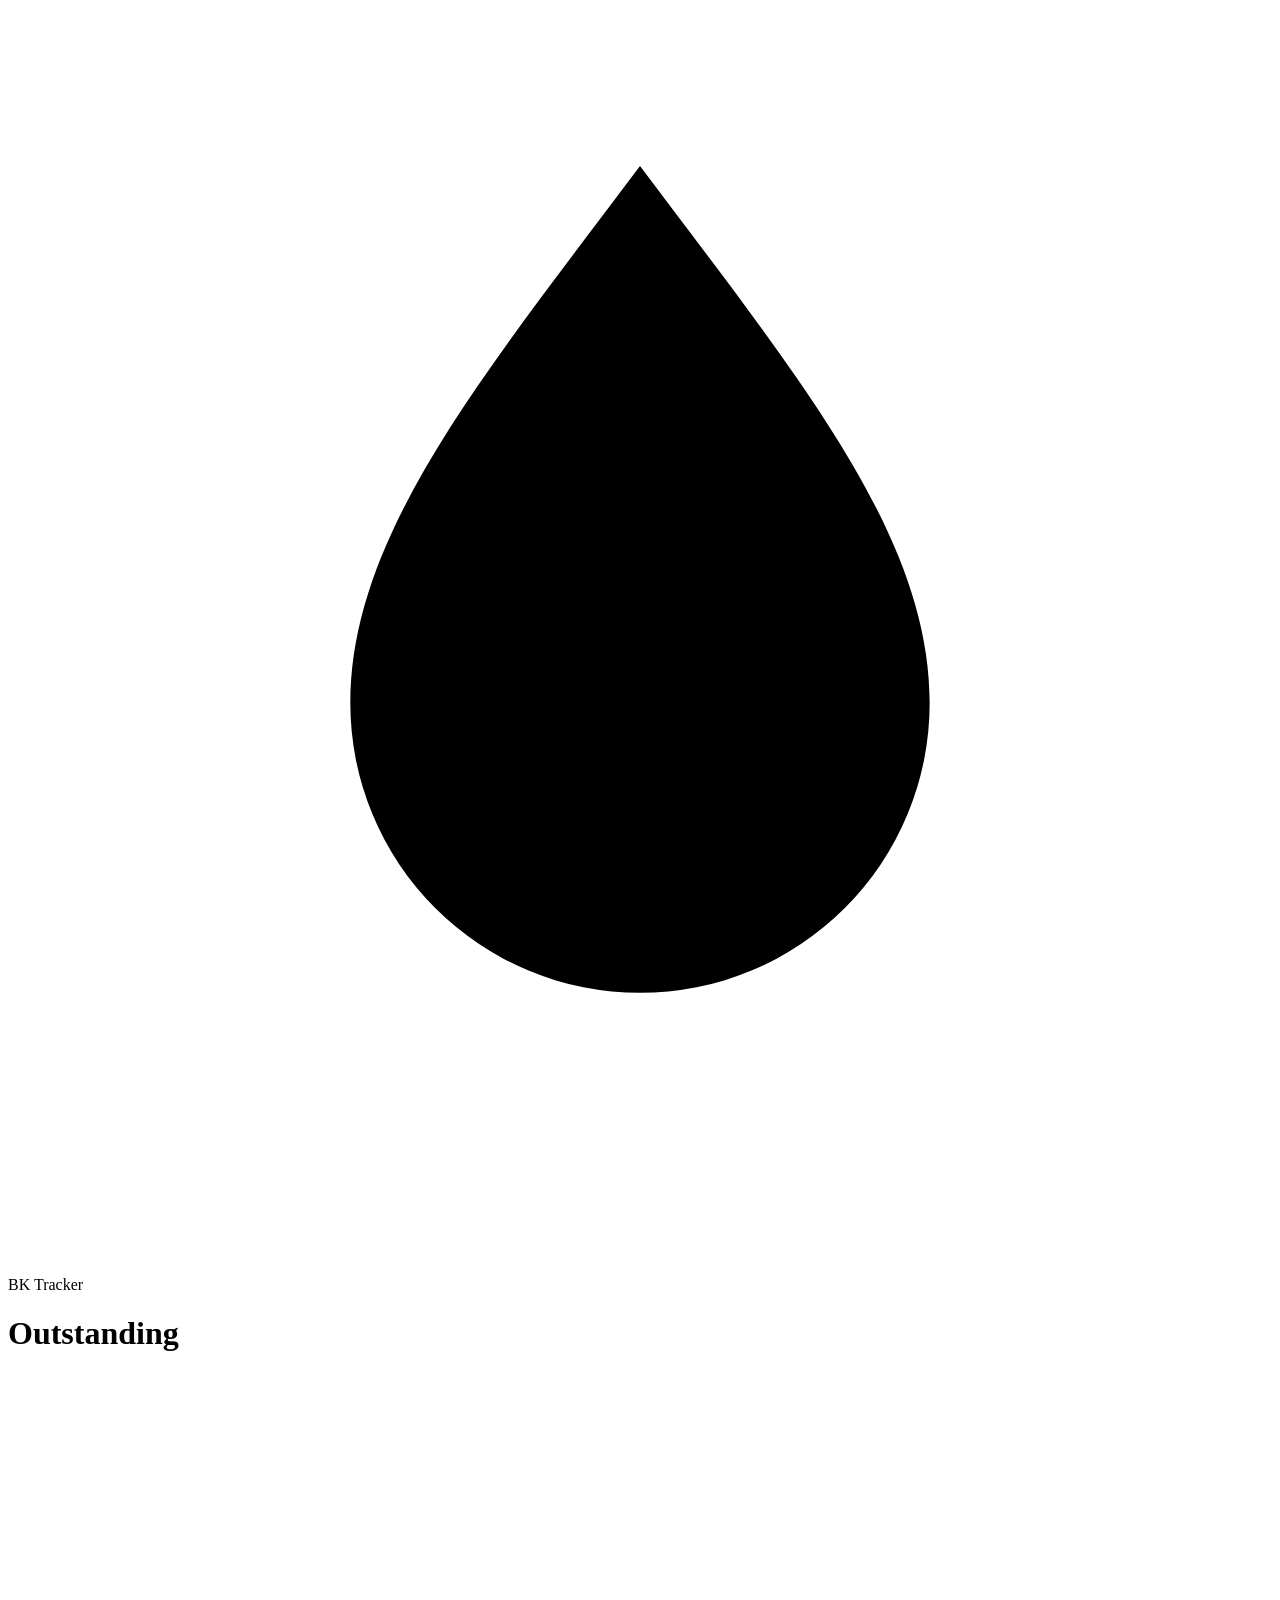
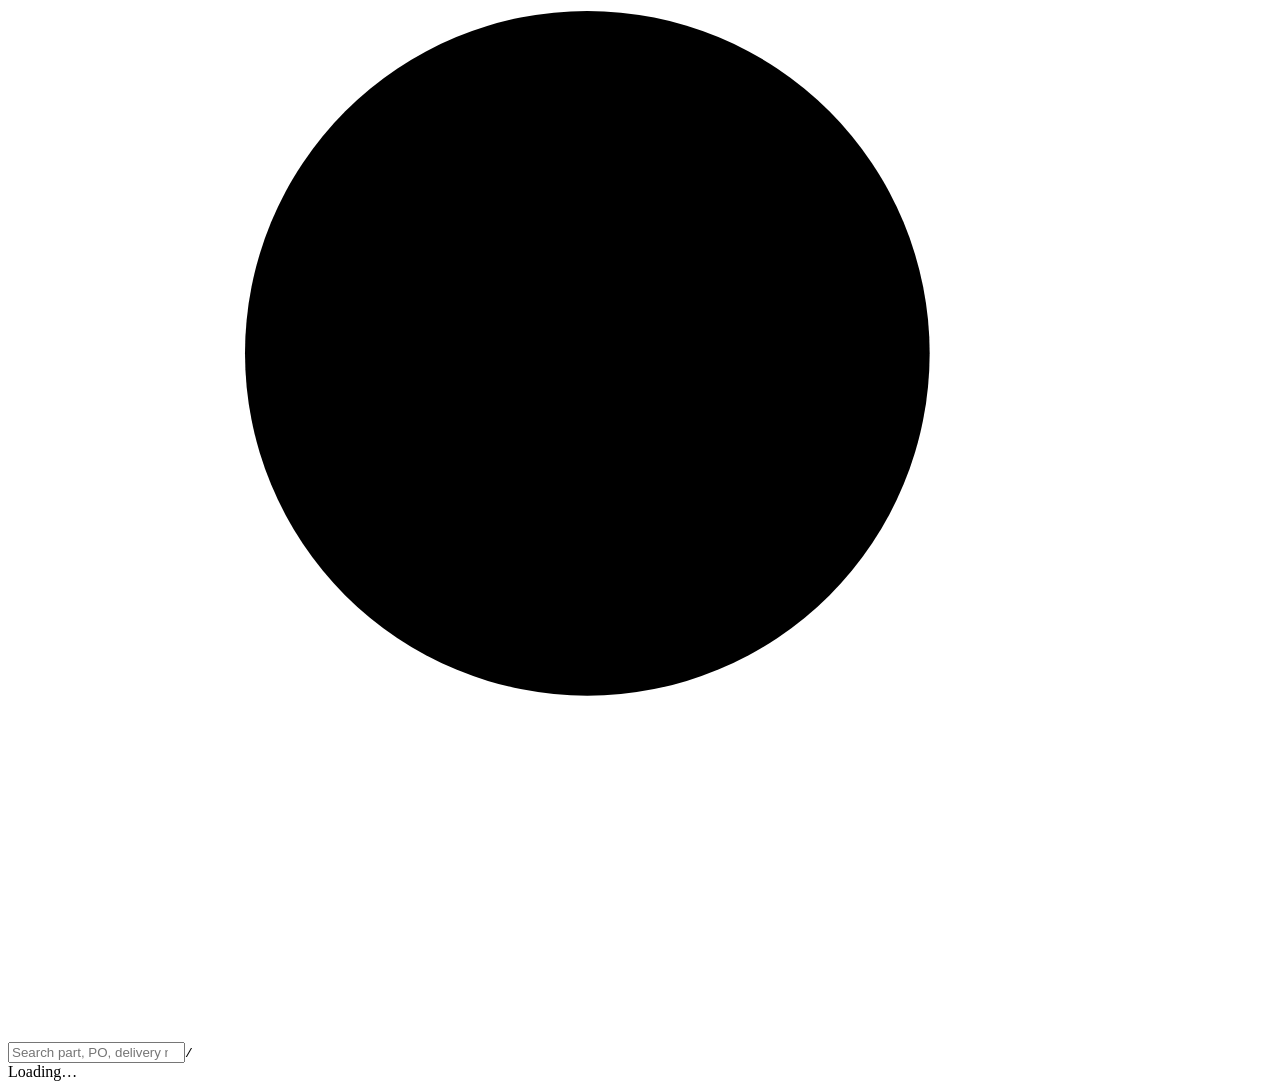
==== src/shell.html @ c3b13cb0 "BK Tracker: first version Order tracking moved from SharePoint: parts with old/new numbers, orders a" ====
<!DOCTYPE html>
<html lang="en">
<head>
<meta charset="utf-8">
<meta name="viewport" content="width=device-width, initial-scale=1, viewport-fit=cover">
<title>BK Tracker</title>
<link rel="manifest" href="manifest.webmanifest">
<meta name="theme-color" content="#0f6f7c">
<link rel="icon" href="icon.svg" type="image/svg+xml">
<link rel="preconnect" href="https://fonts.googleapis.com">
<link rel="preconnect" href="https://fonts.gstatic.com" crossorigin>
<link href="https://fonts.googleapis.com/css2?family=Bricolage+Grotesque:opsz,wght@12..96,600;12..96,700&family=IBM+Plex+Sans:wght@400;500;600&display=swap" rel="stylesheet">
<style>
/*CSS*/
</style>
</head>
<body>
<div class="app" id="app">
  <aside class="side" aria-label="Sections">
    <div class="brand"><span class="brand-mark"><svg viewBox="0 0 24 24" aria-hidden="true"><path d="M12 3c3 4 5.5 7 5.5 10.2A5.5 5.5 0 0 1 6.5 13.2C6.5 10 9 7 12 3z"/></svg></span>BK Tracker</div>
    <nav class="nav" id="nav"></nav>
    <div class="side-foot" id="sideFoot"></div>
  </aside>
  <main class="main">
    <header class="head">
      <h1 id="viewTitle">Outstanding</h1><span class="sub" id="viewSub"></span>
      <span class="spacer"></span>
      <label class="search" for="search"><svg viewBox="0 0 24 24"><circle cx="11" cy="11" r="6.5"/><path d="M20 20l-4.2-4.2"/></svg><input id="search" type="search" placeholder="Search part, PO, delivery note…" autocomplete="off" aria-label="Search"><kbd>/</kbd></label>
    </header>
    <div class="toolbar" id="toolbar"></div>
    <div class="content" id="content"><div class="empty">Loading…</div></div>
  </main>
</div>
<div class="sheet-bg" id="sheet" hidden></div>
<div class="toast" id="toast" role="status" hidden></div>
<script>
// The publishable key is meant to be public; access is protected by row-level security in Supabase.
window.BK_CONFIG = {
  supabaseUrl: 'https://esyaxplcxvvtjdthidyu.supabase.co',
  supabaseKey: 'sb_publishable_vlXiCn7sTkg0HgVt-1RaTQ_YAi0h2mU'
};
</script>
<script src="vendor/supabase.js"></script>
<script>
/*APP*/
</script>
</body>
</html>
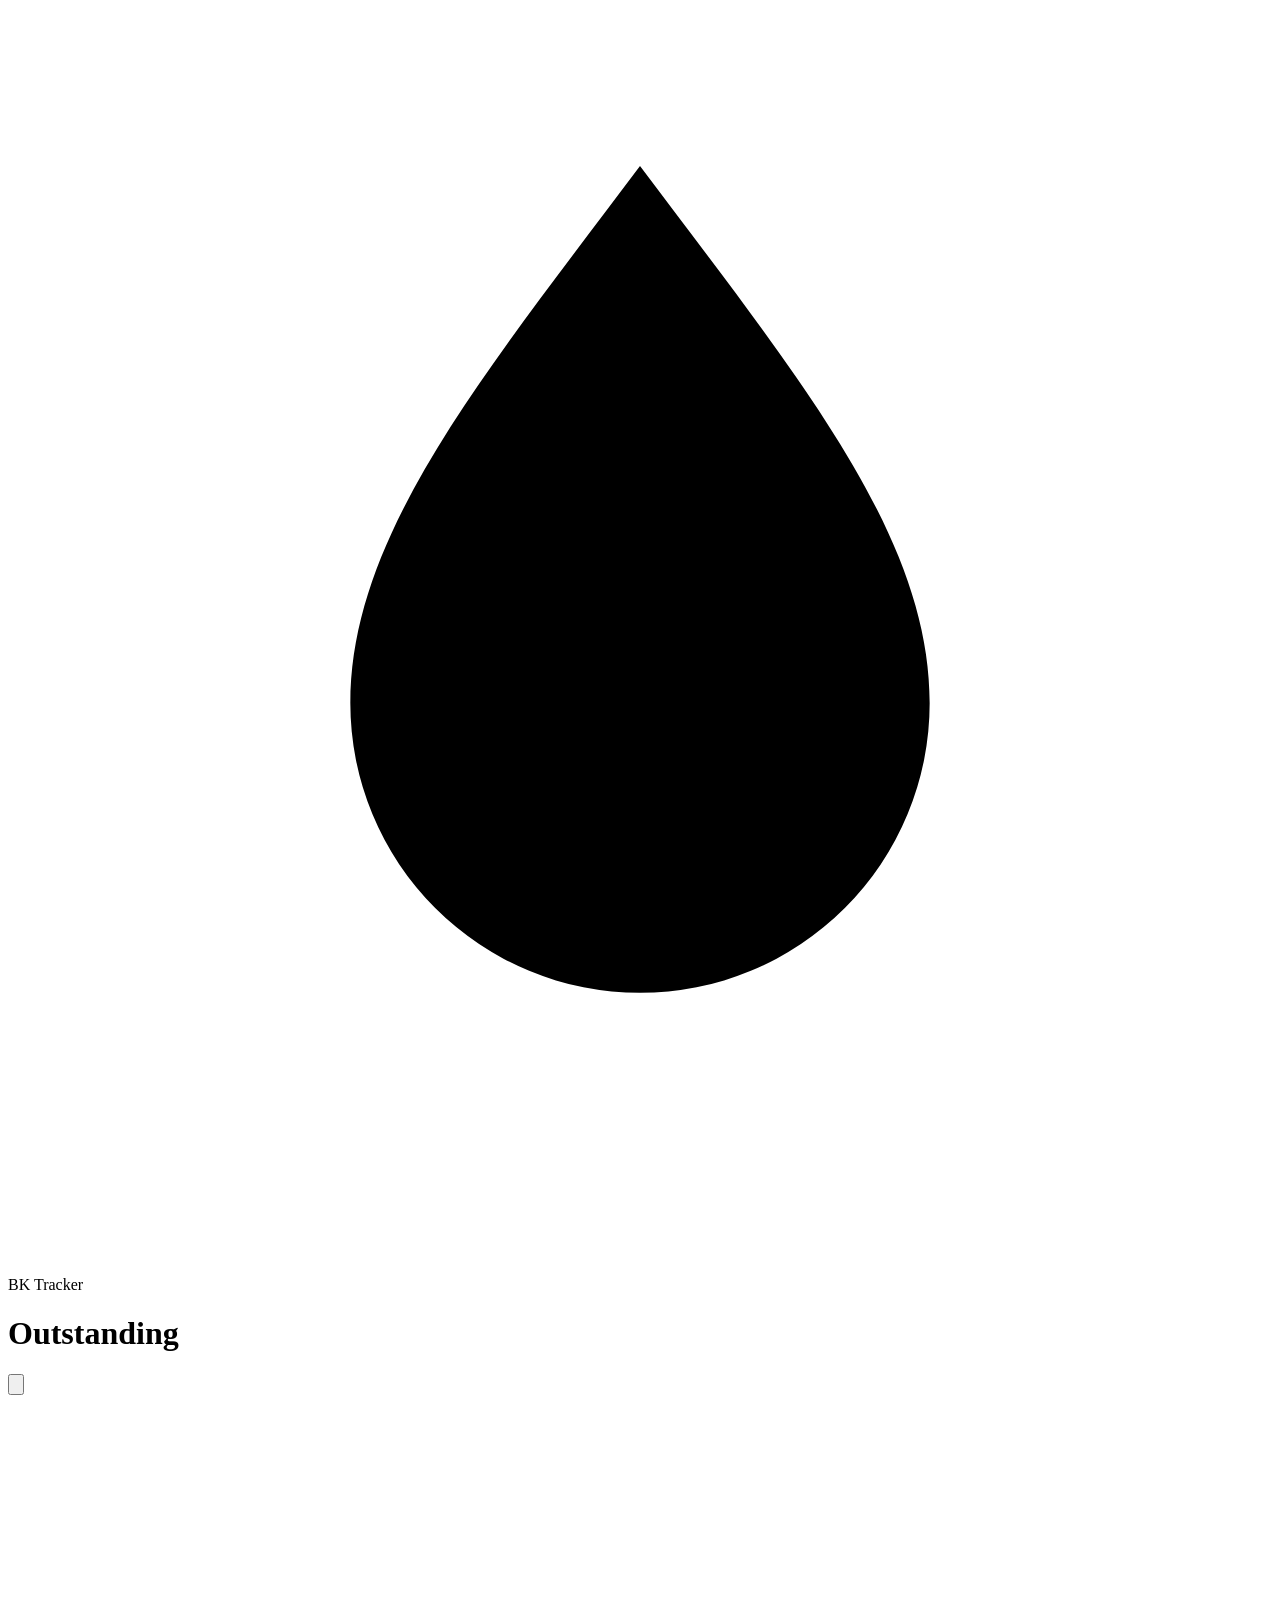
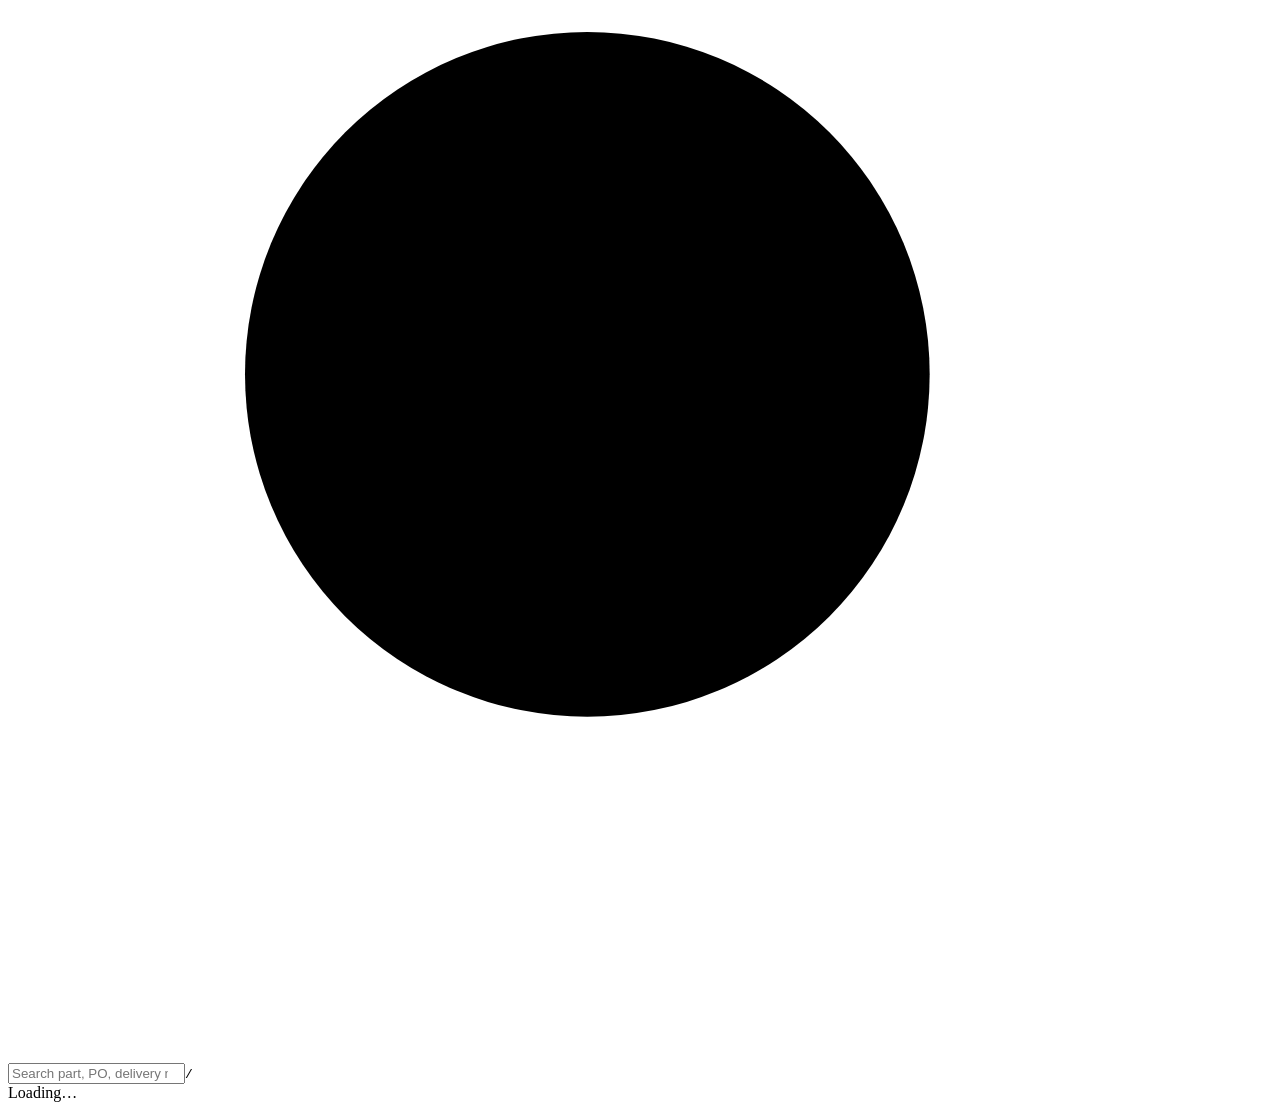
==== commit ca1ca5e7: "Redesign: Tally themes + Settings panel, backlog-style Outstanding, calmer order/delivery pages, WET" ====
--- a/src/shell.html
+++ b/src/shell.html
@@ -25,7 +25,7 @@
     <header class="head">
       <h1 id="viewTitle">Outstanding</h1><span class="sub" id="viewSub"></span>
       <span class="spacer"></span>
-      <label class="search" for="search"><svg viewBox="0 0 24 24"><circle cx="11" cy="11" r="6.5"/><path d="M20 20l-4.2-4.2"/></svg><input id="search" type="search" placeholder="Search part, PO, delivery note…" autocomplete="off" aria-label="Search"><kbd>/</kbd></label>
+      <button class="iconbtn head-gear" data-act="settings" title="Settings" aria-label="Settings"><svg viewBox="0 0 24 24"><circle cx="12" cy="12" r="3"/><path d="M19.4 15a1.7 1.7 0 0 0 .3 1.8l.1.1a2 2 0 1 1-2.8 2.8l-.1-.1a1.7 1.7 0 0 0-1.8-.3 1.7 1.7 0 0 0-1 1.5V21a2 2 0 1 1-4 0v-.1a1.7 1.7 0 0 0-1.1-1.5 1.7 1.7 0 0 0-1.8.3l-.1.1a2 2 0 1 1-2.8-2.8l.1-.1a1.7 1.7 0 0 0 .3-1.8 1.7 1.7 0 0 0-1.5-1H3a2 2 0 1 1 0-4h.1a1.7 1.7 0 0 0 1.5-1.1 1.7 1.7 0 0 0-.3-1.8l-.1-.1a2 2 0 1 1 2.8-2.8l.1.1a1.7 1.7 0 0 0 1.8.3H9a1.7 1.7 0 0 0 1-1.5V3a2 2 0 1 1 4 0v.1a1.7 1.7 0 0 0 1 1.5 1.7 1.7 0 0 0 1.8-.3l.1-.1a2 2 0 1 1 2.8 2.8l-.1.1a1.7 1.7 0 0 0-.3 1.8V9a1.7 1.7 0 0 0 1.5 1H21a2 2 0 1 1 0 4h-.1a1.7 1.7 0 0 0-1.5 1z"/></svg></button><label class="search" for="search"><svg viewBox="0 0 24 24"><circle cx="11" cy="11" r="6.5"/><path d="M20 20l-4.2-4.2"/></svg><input id="search" type="search" placeholder="Search part, PO, delivery note…" autocomplete="off" aria-label="Search"><kbd>/</kbd></label>
     </header>
     <div class="toolbar" id="toolbar"></div>
     <div class="content" id="content"><div class="empty">Loading…</div></div>
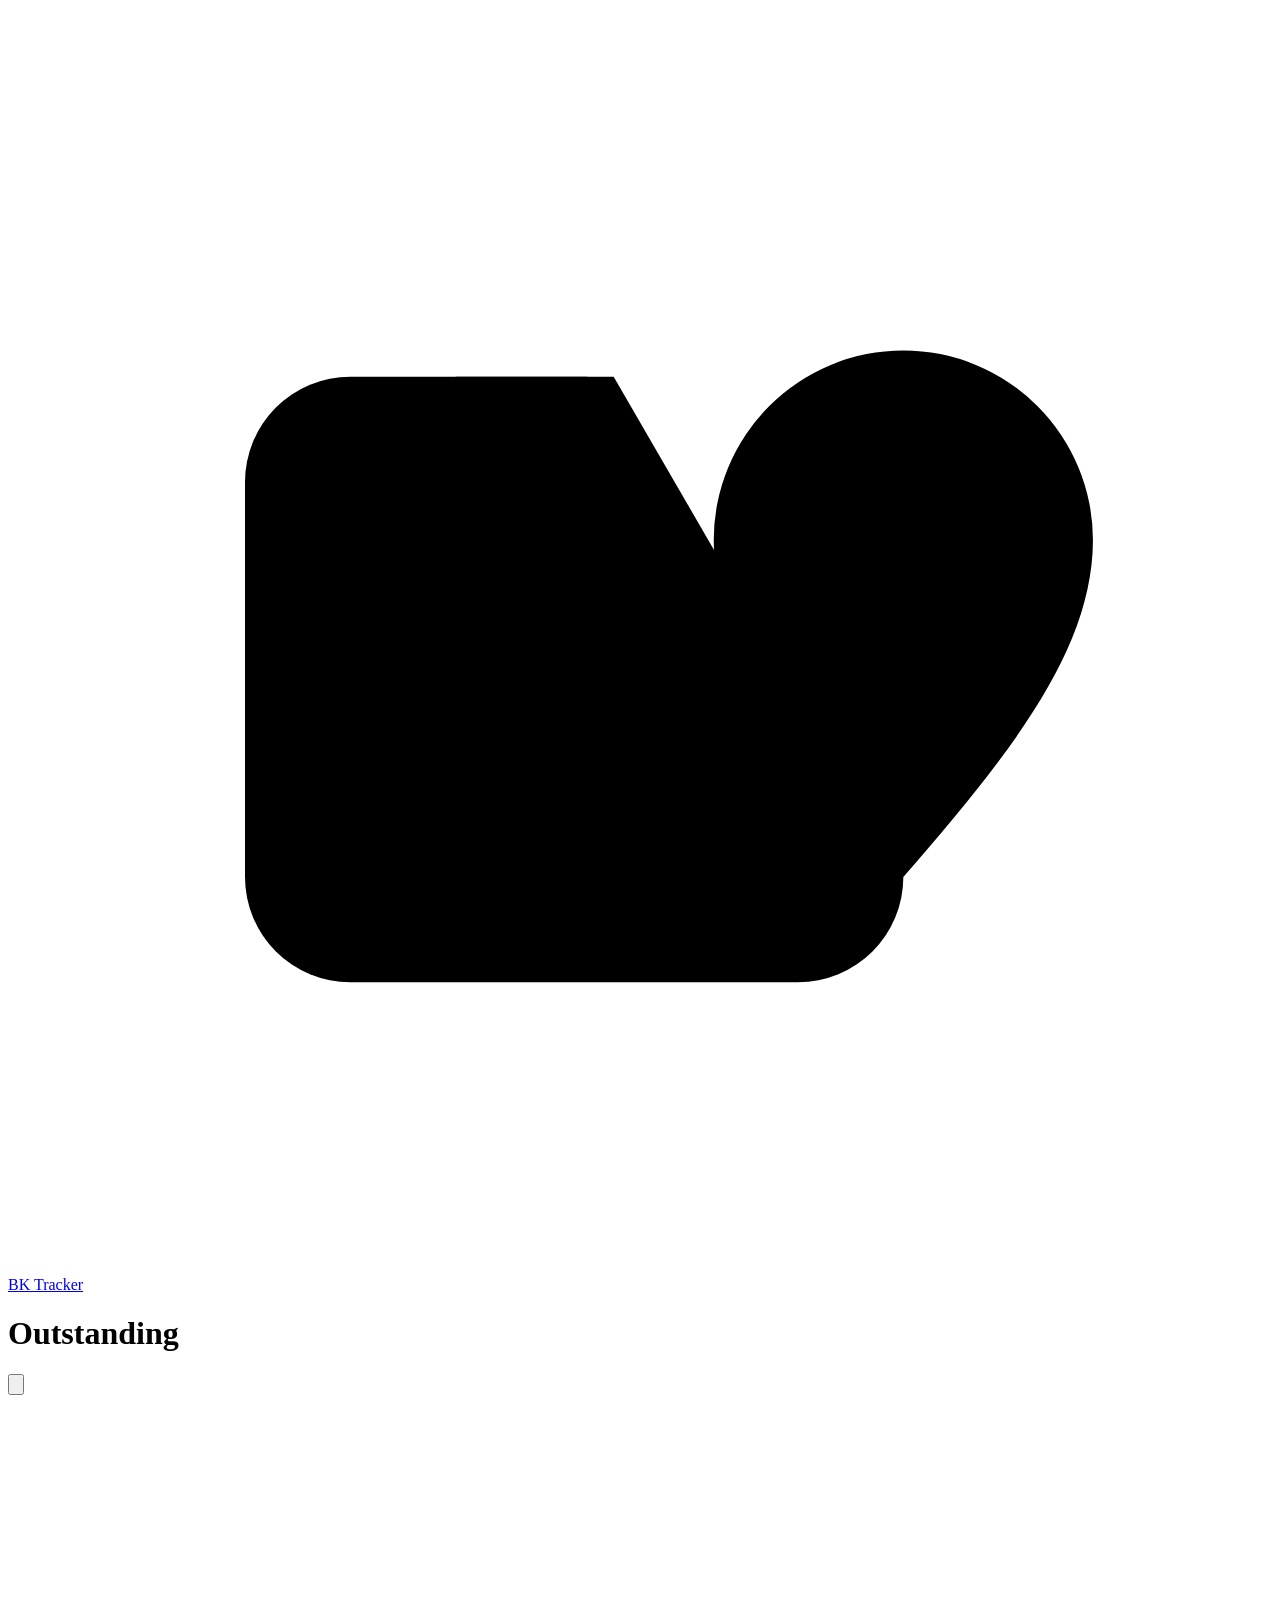
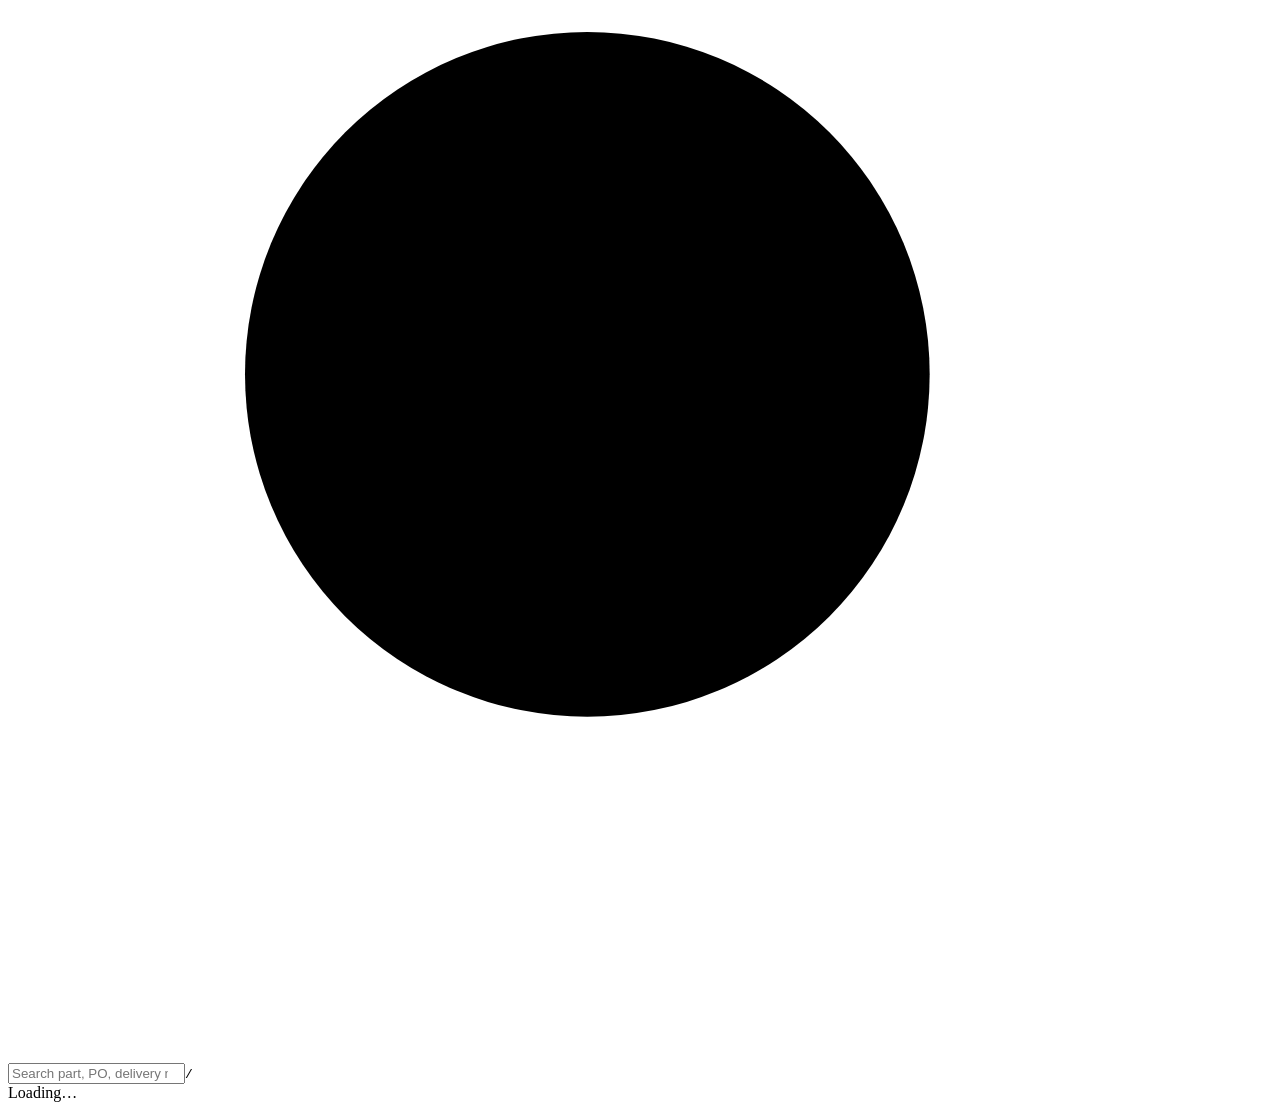
==== commit caa99be6: "Search explains matches, package+pin icon, logo goes home, compact backlog, staged qty - Searching a" ====
--- a/src/shell.html
+++ b/src/shell.html
@@ -17,7 +17,7 @@
 <body>
 <div class="app" id="app">
   <aside class="side" aria-label="Sections">
-    <div class="brand"><span class="brand-mark"><svg viewBox="0 0 24 24" aria-hidden="true"><path d="M12 3c3 4 5.5 7 5.5 10.2A5.5 5.5 0 0 1 6.5 13.2C6.5 10 9 7 12 3z"/></svg></span>BK Tracker</div>
+    <a class="brand" href="#/outstanding" title="BK Tracker home"><span class="brand-mark"><svg viewBox="0 0 24 24" aria-hidden="true"><path d="M11.5 7H6.5a2 2 0 0 0-2 2v7.5a2 2 0 0 0 2 2h8.5a2 2 0 0 0 2-2"/><path d="M8.5 7v2.6a.8.8 0 0 0 .8.8h.9a.8.8 0 0 0 .8-.8V7"/><path d="M17 16.5c-2-2.3-3.6-4.3-3.6-6.4a3.6 3.6 0 0 1 7.2 0c0 2.1-1.6 4.1-3.6 6.4z"/><circle cx="17" cy="10.1" r="1.2"/></svg></span>BK Tracker</a>
     <nav class="nav" id="nav"></nav>
     <div class="side-foot" id="sideFoot"></div>
   </aside>
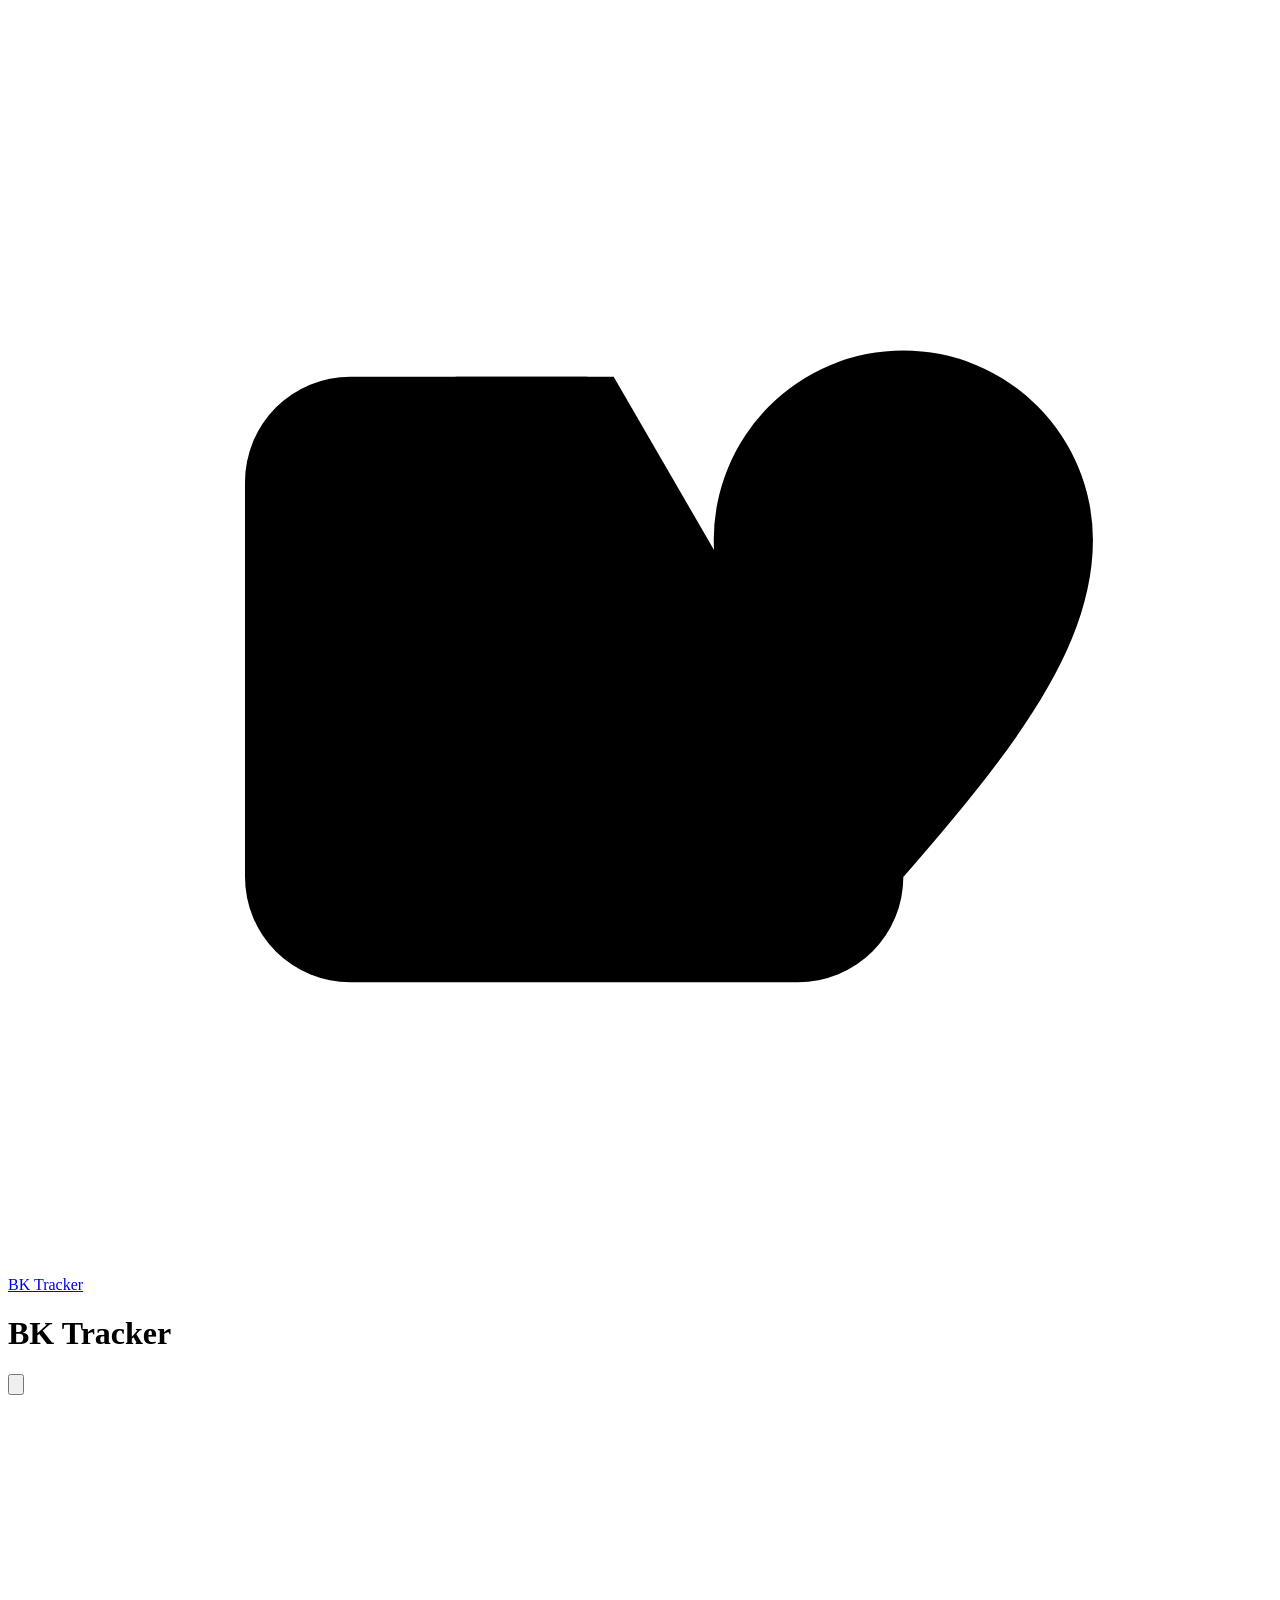
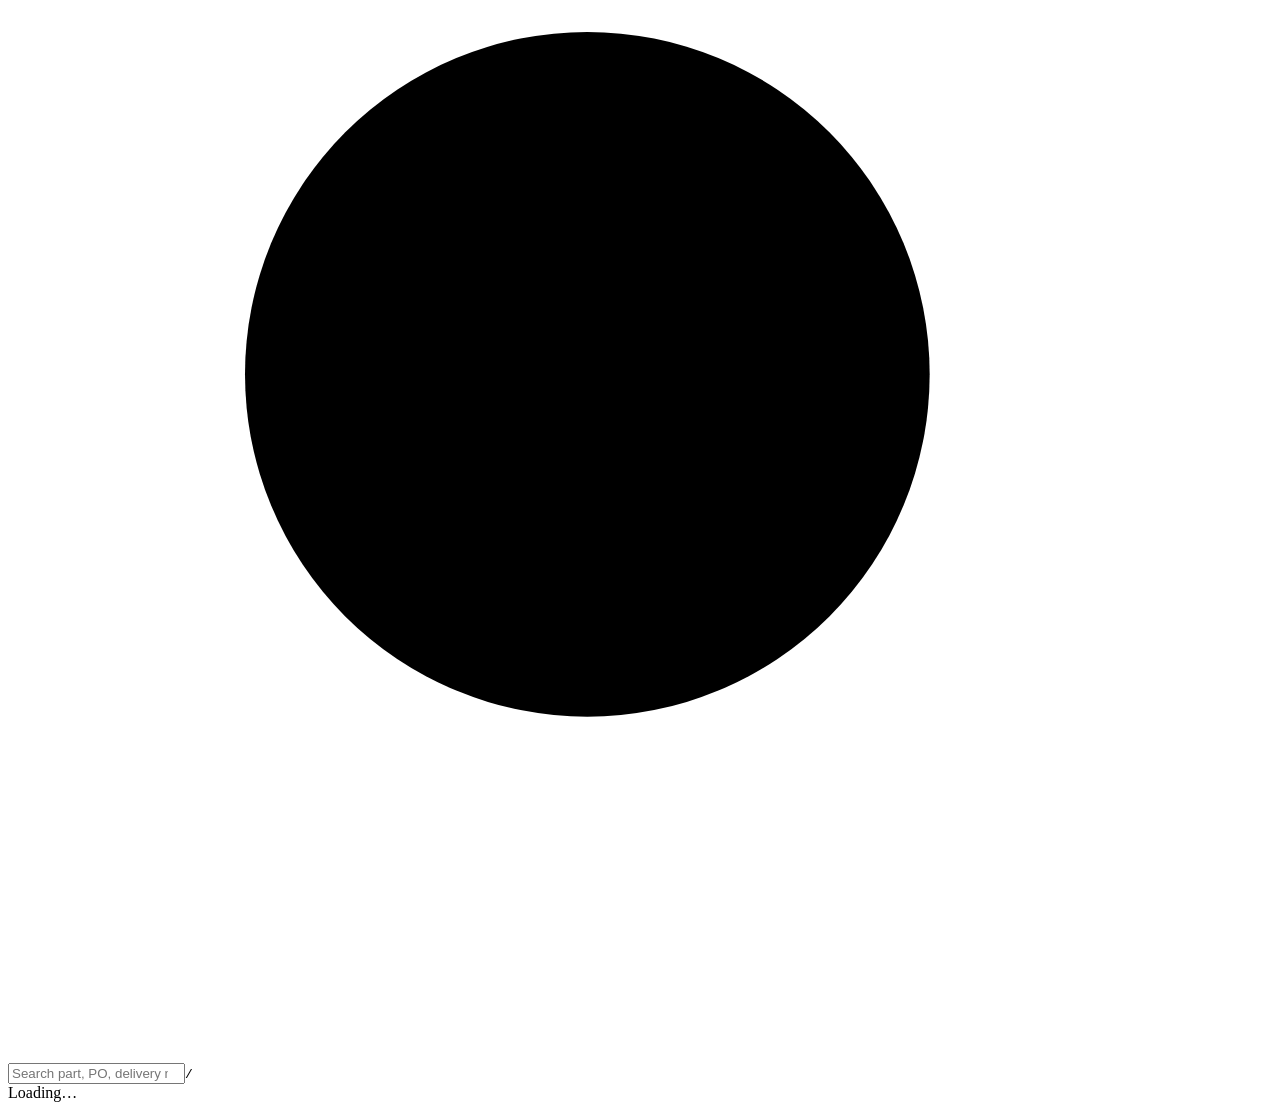
==== commit f5a67e56: "Home dashboard, notes on lines/parts, warranty claims, shipping check format help + CSV - Home: need" ====
--- a/src/shell.html
+++ b/src/shell.html
@@ -17,13 +17,13 @@
 <body>
 <div class="app" id="app">
   <aside class="side" aria-label="Sections">
-    <a class="brand" href="#/outstanding" title="BK Tracker home"><span class="brand-mark"><svg viewBox="0 0 24 24" aria-hidden="true"><path d="M11.5 7H6.5a2 2 0 0 0-2 2v7.5a2 2 0 0 0 2 2h8.5a2 2 0 0 0 2-2"/><path d="M8.5 7v2.6a.8.8 0 0 0 .8.8h.9a.8.8 0 0 0 .8-.8V7"/><path d="M17 16.5c-2-2.3-3.6-4.3-3.6-6.4a3.6 3.6 0 0 1 7.2 0c0 2.1-1.6 4.1-3.6 6.4z"/><circle cx="17" cy="10.1" r="1.2"/></svg></span>BK Tracker</a>
+    <a class="brand" href="#/home" title="BK Tracker home"><span class="brand-mark"><svg viewBox="0 0 24 24" aria-hidden="true"><path d="M11.5 7H6.5a2 2 0 0 0-2 2v7.5a2 2 0 0 0 2 2h8.5a2 2 0 0 0 2-2"/><path d="M8.5 7v2.6a.8.8 0 0 0 .8.8h.9a.8.8 0 0 0 .8-.8V7"/><path d="M17 16.5c-2-2.3-3.6-4.3-3.6-6.4a3.6 3.6 0 0 1 7.2 0c0 2.1-1.6 4.1-3.6 6.4z"/><circle cx="17" cy="10.1" r="1.2"/></svg></span>BK Tracker</a>
     <nav class="nav" id="nav"></nav>
     <div class="side-foot" id="sideFoot"></div>
   </aside>
   <main class="main">
     <header class="head">
-      <h1 id="viewTitle">Outstanding</h1><span class="sub" id="viewSub"></span>
+      <h1 id="viewTitle">BK Tracker</h1><span class="sub" id="viewSub"></span>
       <span class="spacer"></span>
       <button class="iconbtn head-gear" data-act="settings" title="Settings" aria-label="Settings"><svg viewBox="0 0 24 24"><circle cx="12" cy="12" r="3"/><path d="M19.4 15a1.7 1.7 0 0 0 .3 1.8l.1.1a2 2 0 1 1-2.8 2.8l-.1-.1a1.7 1.7 0 0 0-1.8-.3 1.7 1.7 0 0 0-1 1.5V21a2 2 0 1 1-4 0v-.1a1.7 1.7 0 0 0-1.1-1.5 1.7 1.7 0 0 0-1.8.3l-.1.1a2 2 0 1 1-2.8-2.8l.1-.1a1.7 1.7 0 0 0 .3-1.8 1.7 1.7 0 0 0-1.5-1H3a2 2 0 1 1 0-4h.1a1.7 1.7 0 0 0 1.5-1.1 1.7 1.7 0 0 0-.3-1.8l-.1-.1a2 2 0 1 1 2.8-2.8l.1.1a1.7 1.7 0 0 0 1.8.3H9a1.7 1.7 0 0 0 1-1.5V3a2 2 0 1 1 4 0v.1a1.7 1.7 0 0 0 1 1.5 1.7 1.7 0 0 0 1.8-.3l.1-.1a2 2 0 1 1 2.8 2.8l-.1.1a1.7 1.7 0 0 0-.3 1.8V9a1.7 1.7 0 0 0 1.5 1H21a2 2 0 1 1 0 4h-.1a1.7 1.7 0 0 0-1.5 1z"/></svg></button><label class="search" for="search"><svg viewBox="0 0 24 24"><circle cx="11" cy="11" r="6.5"/><path d="M20 20l-4.2-4.2"/></svg><input id="search" type="search" placeholder="Search part, PO, delivery note…" autocomplete="off" aria-label="Search"><kbd>/</kbd></label>
     </header>
